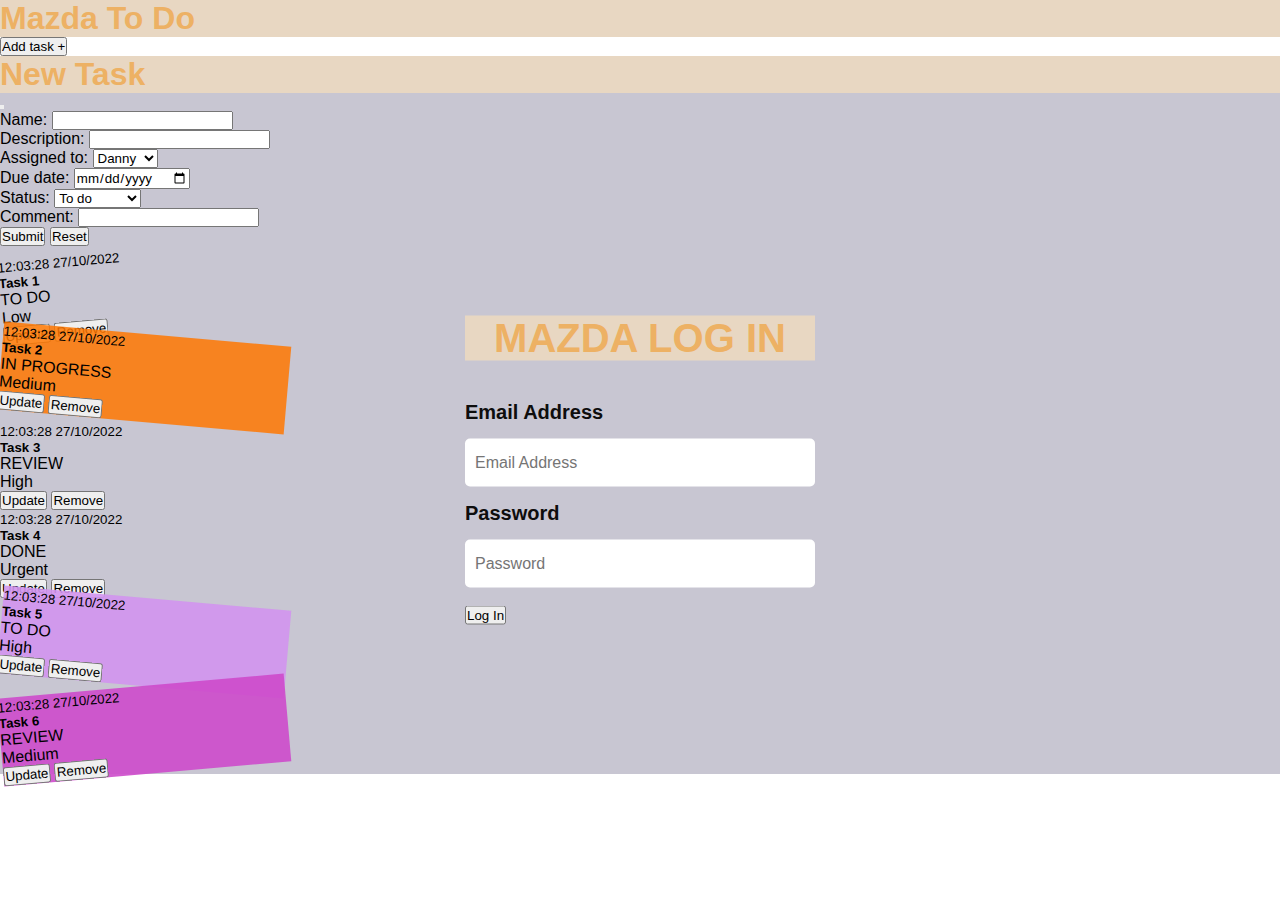
==== index.html @ c4d3fc0d "Added Login Page" ====
<!DOCTYPE html>
<html lang="en">

<head>
  <meta charset="UTF-8">
  <meta http-equiv="X-UA-Compatible" content="IE=edge">
  <meta name="viewport" content="width=device-width, initial-scale=1.0">
  <title>Mazda To Do</title>
  <link rel="stylesheet" href="index.css">
  <link rel="preconnect" href="https://fonts.googleapis.com">
  <link rel="preconnect" href="https://fonts.gstatic.com" crossorigin>
  <link href="https://fonts.googleapis.com/css2?family=Work+Sans:wght@400;500;800&display=swap" rel="stylesheet">
  <link href="https://cdn.jsdelivr.net/npm/bootstrap@5.2.2/dist/css/bootstrap.min.css" rel="stylesheet"
    integrity="sha384-Zenh87qX5JnK2Jl0vWa8Ck2rdkQ2Bzep5IDxbcnCeuOxjzrPF/et3URy9Bv1WTRi" crossorigin="anonymous">
</head>
<body >
  <!-- Login page -->
  <div class="login-form">
    <h1>Mazda Log In</h1>
    <form action="#" method="post">
      <p>Email Address</p>
      <input type="text" name="User" placeholder="Email Address">
      <p>Password</p>
      <input type="password" name="password" placeholder="Password">
      <br/><br/>
      <button type="submit">Log In</button>
    </form>
  </div>
<!-- Container for page contents -->
    <div class="container shadow pb-3">
      <!-- Header for Web App -->
      <div class="d-flex aligns-items-center justify-content-center">
         <h1 class="text-center mt-4 mb-4 rounded shadow w-50 p-3">Mazda To Do</h1>
      </div>
  <!-- Button trigger modal -->
      <div class="d-flex aligns-items-center justify-content-center">
        <button type="button" class="fs-3 btn mb-4 w-25 btn-primary shadow " data-bs-toggle="modal" data-bs-target="#exampleModal">
         Add task +
        </button>
      </div>
       <!-- Modal -->
       <div class="modal fade " id="exampleModal" tabindex="-1" aria-labelledby="exampleModalLabel" aria-hidden="true">
        <div class="modal-dialog">
            <div class="modal-content " style="background-color: hsl(250, 12%, 80%);">
                <div class="modal-header">
                    <h1 class=" modal-title fs-5 text-primary bg-transparent fw-bold" id="exampleModalLabel" >New Task</h1>
                    <button type="button" class="btn-close" data-bs-dismiss="modal" aria-label="Close"></button>
                </div>
                <form action="">
                <div class="modal-body m-3">
                    <div class="mb-3">
                        <label for="taskName"> Name:</label>
                        <input class="form-control" type="text" id="taskName" required="required">
                    </div>
                    <div class="mb-3">
                        <label for="taskDes"> Description:</label>
                        <input class="form-control" type="textarea" id="taskDes" required="required">
                    </div>
                    <div class="mb-3 row">
                        <label class="col " for="assignTo">Assigned to:</label>
                        <select class="form-control col me-3" id="assignTo" required="required">
                            <option>Danny</option>
                            <option>Zubera</option>
                            <option>Yi</option>
                            <option>Others</option>
                        </select>
                    </div>
                    <div class="mb-3 row">
                        <label class="col" for="dueDate"> Due date:</label>
                        <input class="form-control col me-3" type="date" id="dueDate" required="required">
                    </div>
  
                    <div class="mb-3 row">
                        <label class="col" for="taskSt">Status:</label>
                        <select class="form-control col me-3" id="taskSt" required="required">
                            <option>To do</option>
                            <option>In process</option>
                            <option>Review</option>
                            <option>Completed</option>
                        </select>
                    </div>
                    <div>
                        <label for="comment"> Comment:</label>
                        <input class="form-control" type="textarea" id="comment">
                    </div>
                </div>
                <div class="modal-footer justify-content-center">
                    <button type="submit" class="btn btn-success">Submit</button>
                    <button type="reset" class="btn btn-warning">Reset</button>
              </div>
            </form>
            </div>
        </div>
       </div>
       <!-- Task box -->
      <div class="d-flex aligns-items-center justify-content-center ">  
        <!-- Task list group -->
          <div class="list-group w-50 task rounded shadow d-flex aligns-items-center justify-content-center">
            <!-- Task list item for 1st row-->
            <div class="list-group-item grid task">
              <div class="row"> 
                <!-- Task 1 -->
                <div class="col">
                  <div class="card mb-3 bg-warning m-2 task-box p-1 rounded shadow box-1 text-light rotated-left" style="max-width: 18rem;">
                    <div class="card-header bg-transparent border-light"><small class="fst-italic" >12:03:28 27/10/2022</small></div>
                    <div class="card-body text-light">
                      <h5>Task 1</h5>
                      <div class="spinner-border text-light" role="status"> </div>
                          <span >TO DO</span>
                          <div class="spinner-grow text-light" role="status">  </div>
                              <span>Low</span>
                    </div>
                    <div class="card-footer bg-transparent border-light">              
                        <button type="submit" class="btn btn-success shadow">Update</button>
                        <button type="submit" class="btn btn-danger shadow">Remove</button>
                    </div>
                  </div>
                </div>
                <!-- Task 2 -->
                <div class="col">
                  <div class="card mb-3 m-2 task-box rounded shadow box-2 text-light rotated-right" style="max-width: 18rem;">
                    <div class="card-header bg-transparent border-light"><small class="fst-italic" >12:03:28 27/10/2022</small></div>
                    <div class="card-body text-light">
                      <h5>Task 2</h5>
                      <div class="spinner-border text-info" role="status"> </div>
                      <span >IN PROGRESS</span><br>
                      <div class="spinner-grow text-info" role="status">  </div>
                          <span>Medium</span>
                    </div>
                    <div class="card-footer bg-transparent border-light">
                        <button type="submit" class="btn btn-success shadow">Update</button>
                        <button type="submit" class="btn btn-danger shadow">Remove</button>
                    </div>
                  </div>
                </div>
              </div>
            </div>
            <!-- Task list item for 2nd row-->
            <div class="list-group-item task">
              <div class="row">
                 <!-- Task 3 -->
                <div class="col">
                  <div class="card mb-3 m-2 bg-success m-2 task-box p-2 rounded shadow box-3 text-light" style="max-width: 18rem;">
                    <div class="card-header bg-transparent border-light"><small class="fst-italic" >12:03:28 27/10/2022</small></div>
                    <div class="card-body text-light">
                      <h5>Task 3</h5>
                      <div class="spinner-border text-warning" role="status"> </div>
                      <span >REVIEW</span>
                      <div class="spinner-grow text-warning" role="status">  </div>
                          <span>High</span>
                    </div>
                    <div class="card-footer bg-transparent border-light">              
                        <button type="submit" class="btn btn-success shadow">Update</button>
                        <button type="submit" class="btn btn-danger shadow">Remove</button>
                    </div>
                  </div>
                </div>
                 <!-- Task 4 -->
                <div class="col">
                  <div class="card mb-3 bg-info m-2 task-box p-2 rounded shadow box-4 text-light" style="max-width: 18rem;">
                    <div class="card-header bg-transparent border-light"><small class="fst-italic" >12:03:28 27/10/2022</small></div>
                    <div class="card-body text-light">
                      <h5>Task 4</h5>
                      <div class="spinner-border text-success" role="status"> </div>
                    <span >DONE</span>
                    <div class="spinner-grow text-danger" role="status">  </div>
                        <span>Urgent</span>
                    </div>
                    <div class="card-footer bg-transparent border-light">
                        <button type="submit" class="btn btn-success shadow">Update</button>
                        <button type="submit" class="btn btn-danger shadow">Remove</button>
                    </div>
                  </div>
                </div>
              </div>
            </div>
            <!-- Task list item for 3rd row-->
            <div class="list-group-item task">
              <div class="row">
                 <!-- Task 5 -->
                <div class="col">
                  <div class="card mb-3 m-2 task-box p-1 rounded shadow box-5 text-light rotated-right" style="max-width: 18rem;">
                    <div class="card-header bg-transparent border-light"><small class="fst-italic" >12:03:28 27/10/2022</small></div>
                    <div class="card-body text-light">
                      <h5>Task 5</h5>
                      <div class="spinner-border text-light" role="status"> </div>
                    <span >TO DO</span>
                    <div class="spinner-grow text-warning" role="status">  </div>
                        <span>High</span>
                    </div>
                    <div class="card-footer bg-transparent border-light">              
                        <button type="submit" class="btn btn-success shadow">Update</button>
                        <button type="submit" class="btn btn-danger shadow">Remove</button>
                    </div>
                  </div>
                </div>
                 <!-- Task 6 -->
                <div class="col">
                  <div class="card mb-3 m-2 task-box  rounded shadow box-6 text-light rotated-left" style="max-width: 18rem;">
                    <div class="card-header bg-transparent border-light"><small class="fst-italic" >12:03:28 27/10/2022</small></div>
                    <div class="card-body text-light">
                      <h5>Task 6</h5>
                      <div class="spinner-border text-warning" role="status"> </div>
                    <span >REVIEW</span>
                    <div class="spinner-grow text-info" role="status">  </div>
                        <span>Medium</span>
                    </div>
                    <div class="card-footer bg-transparent border-light">
                        <button type="submit" class="btn btn-success shadow">Update</button>
                        <button type="submit" class="btn btn-danger shadow">Remove</button>
                    </div>
                  </div>
                </div>
              </div>
            </div>
          </div>  
        </div>

<script src="https://cdn.jsdelivr.net/npm/bootstrap@5.2.2/dist/js/bootstrap.bundle.min.js" integrity="sha384-OERcA2EqjJCMA+/3y+gxIOqMEjwtxJY7qPCqsdltbNJuaOe923+mo//f6V8Qbsw3" crossorigin="anonymous"></script>
</body>
</html>
---- index.css ----
* {
    margin: 0;
    padding: 0;
    box-sizing: border-box;
}

body{
    font-family: 'Work Sans', sans-serif!important;
}
/* Login Page style */
* {
    padding:0;
    margin:0;
    font-family: sans-serif;
    }
    
    body {
        background: url('https://wallpaper.dog/large/20487259.jpg') no-repeat;
        background-size: cover;
    }
    
    .login-form {
        width: 350px;
        top: 50%;
        left: 50%;
        transform: translate(-50%, -50%);
        position: absolute;
        color: rgb(14, 13, 13);
    }
    
    .login-form h1 {
        font-size: 40px;
        text-align: center;
        text-transform: uppercase;
        margin: 40px 0;
    }
    
    .login-form p {
        font-size: 20px;
        margin: 15px 0;
        font-weight: bold;
    }
    
    .login-form input {
        font-size: 16px;
        width: 100%;
        padding: 15px 10px;
        border: 0;
        outline: none;
        border-radius: 5px;
    }
    
/* Heading style */
h1{
    background-color: rgb(232, 215, 194);
    color: rgb(237, 177, 100);
}

/* Task box style */
.task{
    background-color: hsl(250, 12%, 80%)!important;
}
.box-2{
    background-color: rgba(255, 119, 0, 0.846)!important;
}
.box-5{
    background-color: rgba(210, 147, 238, 0.9)!important;
}
.box-6{
    background-color: rgba(205, 74, 203, 0.9)!important;
}
.rotated-left {
    transform: rotate(-5deg); 
  }
.rotated-right {
    transform: rotate(5deg); 
  }
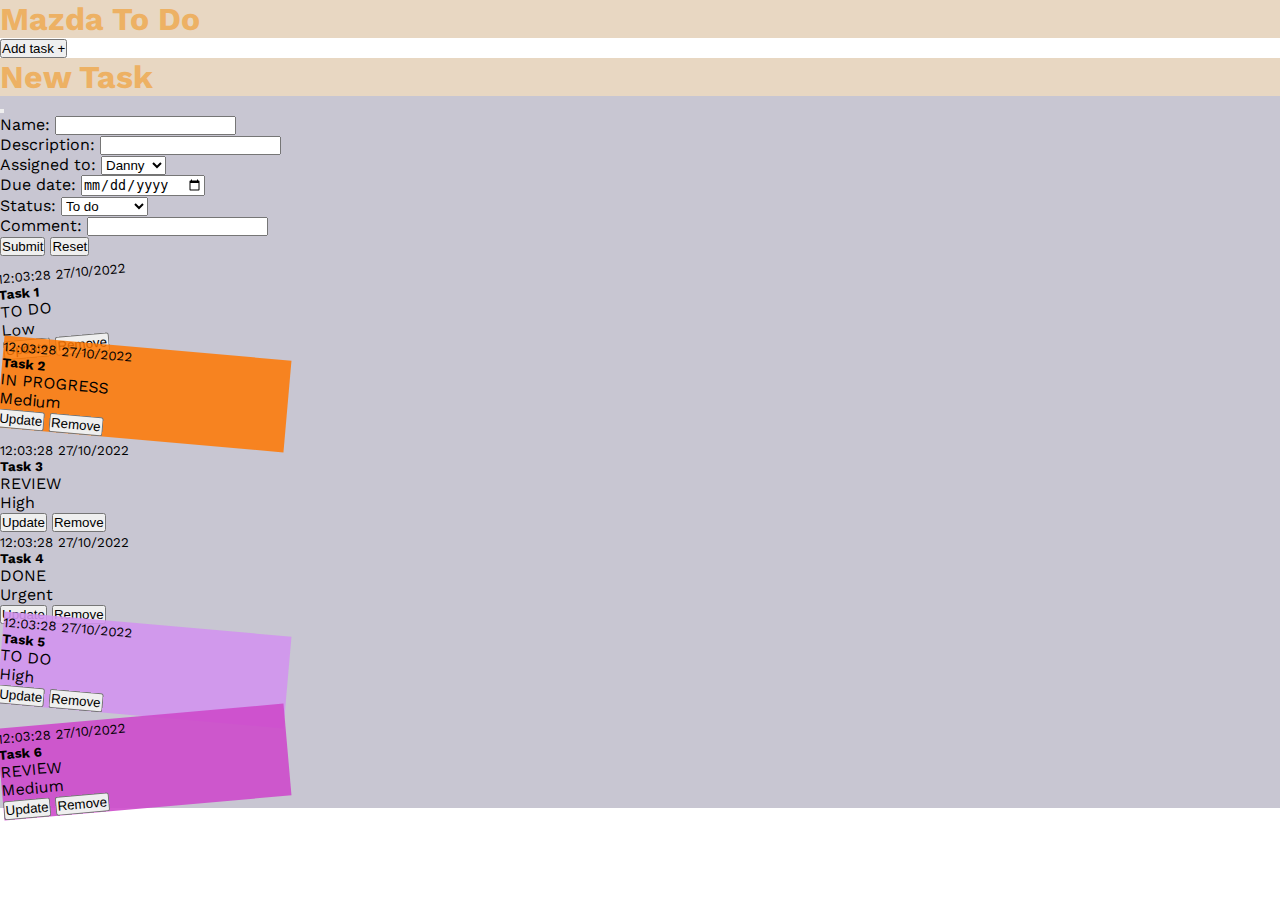
==== commit 9f8af09b: "task form validation" ====
--- a/index.html
+++ b/index.html
@@ -13,209 +13,229 @@
   <link href="https://cdn.jsdelivr.net/npm/bootstrap@5.2.2/dist/css/bootstrap.min.css" rel="stylesheet"
     integrity="sha384-Zenh87qX5JnK2Jl0vWa8Ck2rdkQ2Bzep5IDxbcnCeuOxjzrPF/et3URy9Bv1WTRi" crossorigin="anonymous">
 </head>
-<body >
-  <!-- Login page -->
-  <div class="login-form">
-    <h1>Mazda Log In</h1>
-    <form action="#" method="post">
-      <p>Email Address</p>
-      <input type="text" name="User" placeholder="Email Address">
-      <p>Password</p>
-      <input type="password" name="password" placeholder="Password">
-      <br/><br/>
-      <button type="submit">Log In</button>
-    </form>
-  </div>
-<!-- Container for page contents -->
-    <div class="container shadow pb-3">
-      <!-- Header for Web App -->
-      <div class="d-flex aligns-items-center justify-content-center">
-         <h1 class="text-center mt-4 mb-4 rounded shadow w-50 p-3">Mazda To Do</h1>
+
+<body>
+
+  <!-- Container for page contents -->
+  <div class="container shadow rounded mt-3 pb-3">
+    <!-- Header for Web App -->
+    <div class="d-flex aligns-items-center justify-content-center">
+      <h1 class="text-center mt-4 mb-4 rounded shadow w-50 p-3">Mazda To Do</h1>
+    </div>
+    <!-- Button trigger modal -->
+    <div class="d-flex aligns-items-center justify-content-center">
+      <button type="button" class="fs-3 btn mb-4 w-25 btn-primary shadow " data-bs-toggle="modal"
+        data-bs-target="#exampleModal">
+        Add task +
+      </button>
+    </div>
+    <!-- Modal -->
+    <div class="modal fade " id="exampleModal" tabindex="-1" aria-labelledby="exampleModalLabel" aria-hidden="true">
+      <div class="modal-dialog">
+        <div class="modal-content " style="background-color: hsl(250, 12%, 80%);">
+          <div class="modal-header">
+            <h1 class=" modal-title fs-5 text-primary bg-transparent fw-bold" id="exampleModalLabel">New Task</h1>
+            <button type="button" class="btn-close" data-bs-dismiss="modal" aria-label="Close"></button>
+          </div>
+          <form action="">
+            <div class="modal-body m-3">
+              <div class="mb-3">
+                <label for="taskName"> Name:</label>
+                <input class="form-control" type="text" id="taskName" required="required">
+                <!-- add name error info  yi 11.23-->
+                <span role="alert" class="nameError" id="nameError" aria-hidden='true'>
+                  Please enter Task Name, more than 8 chars
+                </span>
+              </div>
+              <div class="mb-3">
+                <label for="taskDes"> Description:</label>
+                <input class="form-control" type="textarea" id="taskDes" required="required">
+                <!-- description error info  yi 11.23 -->
+                <span role="alert" class="nameError" id="nameError1" aria-hidden='true'>
+                  Please enter Task Info. More than 15 chars.
+                </span>
+              </div>
+              <div class="mb-3 row">
+                <label class="col " for="assignTo">Assigned to:</label>
+                <select class="form-control col me-3" id="assignTo" required="required">
+                  <option>Danny</option>
+                  <option>Zubera</option>
+                  <option>Yi</option>
+                  <option>Others</option>
+                </select>
+              </div>
+              <div class="mb-3 row">
+                <label class="col" for="dueDate"> Due date:</label>
+                <input class="form-control col me-3" type="date" id="dueDate" required="required">
+                <!-- due date error  yi 11.23 -->
+                <span role="alert" class="nameError" id="nameError2" aria-hidden='true'>
+                  Please enter a date. Must after today.
+                </span>
+              </div>
+
+              <div class="mb-3 row">
+                <label class="col" for="taskSt">Status:</label>
+                <select class="form-control col me-3" id="taskSt" required="required">
+                  <option>To do</option>
+                  <option>In process</option>
+                  <option>Review</option>
+                  <option>Completed</option>
+                </select>
+              </div>
+              <div>
+                <label for="comment"> Comment:</label>
+                <input class="form-control" type="textarea" id="comment">
+              </div>
+            </div>
+            <div class="modal-footer justify-content-center">
+              <!-- yi add id for submit button 11.23 -->
+              <button type="submit" id="submitBut" class="btn btn-success">Submit</button>
+              <button type="reset" class="btn btn-warning">Reset</button>
+            </div>
+          </form>
+        </div>
       </div>
-  <!-- Button trigger modal -->
-      <div class="d-flex aligns-items-center justify-content-center">
-        <button type="button" class="fs-3 btn mb-4 w-25 btn-primary shadow " data-bs-toggle="modal" data-bs-target="#exampleModal">
-         Add task +
-        </button>
+    </div>
+    <!-- Task box -->
+    <div class="d-flex aligns-items-center justify-content-center ">
+      <!-- Task list group -->
+      <div class="list-group w-50 task rounded shadow d-flex aligns-items-center justify-content-center">
+        <!-- Task list item for 1st row-->
+        <div class="list-group-item grid task">
+          <div class="row">
+            <!-- Task 1 -->
+            <div class="col">
+              <div class="card mb-3 bg-warning m-2 task-box p-1 rounded shadow box-1 text-light rotated-left"
+                style="max-width: 18rem;">
+                <div class="card-header bg-transparent border-light"><small class="fst-italic">12:03:28
+                    27/10/2022</small></div>
+                <div class="card-body text-light">
+                  <h5>Task 1</h5>
+                  <div class="spinner-border text-light" role="status"> </div>
+                  <span>TO DO</span>
+                  <div class="spinner-grow text-light" role="status"> </div>
+                  <span>Low</span>
+                </div>
+                <div class="card-footer bg-transparent border-light">
+                  <button type="submit" class="btn btn-success shadow">Update</button>
+                  <button type="submit" class="btn btn-danger shadow">Remove</button>
+                </div>
+              </div>
+            </div>
+            <!-- Task 2 -->
+            <div class="col">
+              <div class="card mb-3 m-2 task-box rounded shadow box-2 text-light rotated-right"
+                style="max-width: 18rem;">
+                <div class="card-header bg-transparent border-light"><small class="fst-italic">12:03:28
+                    27/10/2022</small></div>
+                <div class="card-body text-light">
+                  <h5>Task 2</h5>
+                  <div class="spinner-border text-info" role="status"> </div>
+                  <span>IN PROGRESS</span><br>
+                  <div class="spinner-grow text-info" role="status"> </div>
+                  <span>Medium</span>
+                </div>
+                <div class="card-footer bg-transparent border-light">
+                  <button type="submit" class="btn btn-success shadow">Update</button>
+                  <button type="submit" class="btn btn-danger shadow">Remove</button>
+                </div>
+              </div>
+            </div>
+          </div>
+        </div>
+        <!-- Task list item for 2nd row-->
+        <div class="list-group-item task">
+          <div class="row">
+            <!-- Task 3 -->
+            <div class="col">
+              <div class="card mb-3 m-2 bg-success m-2 task-box p-2 rounded shadow box-3 text-light"
+                style="max-width: 18rem;">
+                <div class="card-header bg-transparent border-light"><small class="fst-italic">12:03:28
+                    27/10/2022</small></div>
+                <div class="card-body text-light">
+                  <h5>Task 3</h5>
+                  <div class="spinner-border text-warning" role="status"> </div>
+                  <span>REVIEW</span>
+                  <div class="spinner-grow text-warning" role="status"> </div>
+                  <span>High</span>
+                </div>
+                <div class="card-footer bg-transparent border-light">
+                  <button type="submit" class="btn btn-success shadow">Update</button>
+                  <button type="submit" class="btn btn-danger shadow">Remove</button>
+                </div>
+              </div>
+            </div>
+            <!-- Task 4 -->
+            <div class="col">
+              <div class="card mb-3 bg-info m-2 task-box p-2 rounded shadow box-4 text-light" style="max-width: 18rem;">
+                <div class="card-header bg-transparent border-light"><small class="fst-italic">12:03:28
+                    27/10/2022</small></div>
+                <div class="card-body text-light">
+                  <h5>Task 4</h5>
+                  <div class="spinner-border text-success" role="status"> </div>
+                  <span>DONE</span>
+                  <div class="spinner-grow text-danger" role="status"> </div>
+                  <span>Urgent</span>
+                </div>
+                <div class="card-footer bg-transparent border-light">
+                  <button type="submit" class="btn btn-success shadow">Update</button>
+                  <button type="submit" class="btn btn-danger shadow">Remove</button>
+                </div>
+              </div>
+            </div>
+          </div>
+        </div>
+        <!-- Task list item for 3rd row-->
+        <div class="list-group-item task">
+          <div class="row">
+            <!-- Task 5 -->
+            <div class="col">
+              <div class="card mb-3 m-2 task-box p-1 rounded shadow box-5 text-light rotated-right"
+                style="max-width: 18rem;">
+                <div class="card-header bg-transparent border-light"><small class="fst-italic">12:03:28
+                    27/10/2022</small></div>
+                <div class="card-body text-light">
+                  <h5>Task 5</h5>
+                  <div class="spinner-border text-light" role="status"> </div>
+                  <span>TO DO</span>
+                  <div class="spinner-grow text-warning" role="status"> </div>
+                  <span>High</span>
+                </div>
+                <div class="card-footer bg-transparent border-light">
+                  <button type="submit" class="btn btn-success shadow">Update</button>
+                  <button type="submit" class="btn btn-danger shadow">Remove</button>
+                </div>
+              </div>
+            </div>
+            <!-- Task 6 -->
+            <div class="col">
+              <div class="card mb-3 m-2 task-box  rounded shadow box-6 text-light rotated-left"
+                style="max-width: 18rem;">
+                <div class="card-header bg-transparent border-light"><small class="fst-italic">12:03:28
+                    27/10/2022</small></div>
+                <div class="card-body text-light">
+                  <h5>Task 6</h5>
+                  <div class="spinner-border text-warning" role="status"> </div>
+                  <span>REVIEW</span>
+                  <div class="spinner-grow text-info" role="status"> </div>
+                  <span>Medium</span>
+                </div>
+                <div class="card-footer bg-transparent border-light">
+                  <button type="submit" class="btn btn-success shadow">Update</button>
+                  <button type="submit" class="btn btn-danger shadow">Remove</button>
+                </div>
+              </div>
+            </div>
+          </div>
+        </div>
       </div>
-       <!-- Modal -->
-       <div class="modal fade " id="exampleModal" tabindex="-1" aria-labelledby="exampleModalLabel" aria-hidden="true">
-        <div class="modal-dialog">
-            <div class="modal-content " style="background-color: hsl(250, 12%, 80%);">
-                <div class="modal-header">
-                    <h1 class=" modal-title fs-5 text-primary bg-transparent fw-bold" id="exampleModalLabel" >New Task</h1>
-                    <button type="button" class="btn-close" data-bs-dismiss="modal" aria-label="Close"></button>
-                </div>
-                <form action="">
-                <div class="modal-body m-3">
-                    <div class="mb-3">
-                        <label for="taskName"> Name:</label>
-                        <input class="form-control" type="text" id="taskName" required="required">
-                    </div>
-                    <div class="mb-3">
-                        <label for="taskDes"> Description:</label>
-                        <input class="form-control" type="textarea" id="taskDes" required="required">
-                    </div>
-                    <div class="mb-3 row">
-                        <label class="col " for="assignTo">Assigned to:</label>
-                        <select class="form-control col me-3" id="assignTo" required="required">
-                            <option>Danny</option>
-                            <option>Zubera</option>
-                            <option>Yi</option>
-                            <option>Others</option>
-                        </select>
-                    </div>
-                    <div class="mb-3 row">
-                        <label class="col" for="dueDate"> Due date:</label>
-                        <input class="form-control col me-3" type="date" id="dueDate" required="required">
-                    </div>
-  
-                    <div class="mb-3 row">
-                        <label class="col" for="taskSt">Status:</label>
-                        <select class="form-control col me-3" id="taskSt" required="required">
-                            <option>To do</option>
-                            <option>In process</option>
-                            <option>Review</option>
-                            <option>Completed</option>
-                        </select>
-                    </div>
-                    <div>
-                        <label for="comment"> Comment:</label>
-                        <input class="form-control" type="textarea" id="comment">
-                    </div>
-                </div>
-                <div class="modal-footer justify-content-center">
-                    <button type="submit" class="btn btn-success">Submit</button>
-                    <button type="reset" class="btn btn-warning">Reset</button>
-              </div>
-            </form>
-            </div>
-        </div>
-       </div>
-       <!-- Task box -->
-      <div class="d-flex aligns-items-center justify-content-center ">  
-        <!-- Task list group -->
-          <div class="list-group w-50 task rounded shadow d-flex aligns-items-center justify-content-center">
-            <!-- Task list item for 1st row-->
-            <div class="list-group-item grid task">
-              <div class="row"> 
-                <!-- Task 1 -->
-                <div class="col">
-                  <div class="card mb-3 bg-warning m-2 task-box p-1 rounded shadow box-1 text-light rotated-left" style="max-width: 18rem;">
-                    <div class="card-header bg-transparent border-light"><small class="fst-italic" >12:03:28 27/10/2022</small></div>
-                    <div class="card-body text-light">
-                      <h5>Task 1</h5>
-                      <div class="spinner-border text-light" role="status"> </div>
-                          <span >TO DO</span>
-                          <div class="spinner-grow text-light" role="status">  </div>
-                              <span>Low</span>
-                    </div>
-                    <div class="card-footer bg-transparent border-light">              
-                        <button type="submit" class="btn btn-success shadow">Update</button>
-                        <button type="submit" class="btn btn-danger shadow">Remove</button>
-                    </div>
-                  </div>
-                </div>
-                <!-- Task 2 -->
-                <div class="col">
-                  <div class="card mb-3 m-2 task-box rounded shadow box-2 text-light rotated-right" style="max-width: 18rem;">
-                    <div class="card-header bg-transparent border-light"><small class="fst-italic" >12:03:28 27/10/2022</small></div>
-                    <div class="card-body text-light">
-                      <h5>Task 2</h5>
-                      <div class="spinner-border text-info" role="status"> </div>
-                      <span >IN PROGRESS</span><br>
-                      <div class="spinner-grow text-info" role="status">  </div>
-                          <span>Medium</span>
-                    </div>
-                    <div class="card-footer bg-transparent border-light">
-                        <button type="submit" class="btn btn-success shadow">Update</button>
-                        <button type="submit" class="btn btn-danger shadow">Remove</button>
-                    </div>
-                  </div>
-                </div>
-              </div>
-            </div>
-            <!-- Task list item for 2nd row-->
-            <div class="list-group-item task">
-              <div class="row">
-                 <!-- Task 3 -->
-                <div class="col">
-                  <div class="card mb-3 m-2 bg-success m-2 task-box p-2 rounded shadow box-3 text-light" style="max-width: 18rem;">
-                    <div class="card-header bg-transparent border-light"><small class="fst-italic" >12:03:28 27/10/2022</small></div>
-                    <div class="card-body text-light">
-                      <h5>Task 3</h5>
-                      <div class="spinner-border text-warning" role="status"> </div>
-                      <span >REVIEW</span>
-                      <div class="spinner-grow text-warning" role="status">  </div>
-                          <span>High</span>
-                    </div>
-                    <div class="card-footer bg-transparent border-light">              
-                        <button type="submit" class="btn btn-success shadow">Update</button>
-                        <button type="submit" class="btn btn-danger shadow">Remove</button>
-                    </div>
-                  </div>
-                </div>
-                 <!-- Task 4 -->
-                <div class="col">
-                  <div class="card mb-3 bg-info m-2 task-box p-2 rounded shadow box-4 text-light" style="max-width: 18rem;">
-                    <div class="card-header bg-transparent border-light"><small class="fst-italic" >12:03:28 27/10/2022</small></div>
-                    <div class="card-body text-light">
-                      <h5>Task 4</h5>
-                      <div class="spinner-border text-success" role="status"> </div>
-                    <span >DONE</span>
-                    <div class="spinner-grow text-danger" role="status">  </div>
-                        <span>Urgent</span>
-                    </div>
-                    <div class="card-footer bg-transparent border-light">
-                        <button type="submit" class="btn btn-success shadow">Update</button>
-                        <button type="submit" class="btn btn-danger shadow">Remove</button>
-                    </div>
-                  </div>
-                </div>
-              </div>
-            </div>
-            <!-- Task list item for 3rd row-->
-            <div class="list-group-item task">
-              <div class="row">
-                 <!-- Task 5 -->
-                <div class="col">
-                  <div class="card mb-3 m-2 task-box p-1 rounded shadow box-5 text-light rotated-right" style="max-width: 18rem;">
-                    <div class="card-header bg-transparent border-light"><small class="fst-italic" >12:03:28 27/10/2022</small></div>
-                    <div class="card-body text-light">
-                      <h5>Task 5</h5>
-                      <div class="spinner-border text-light" role="status"> </div>
-                    <span >TO DO</span>
-                    <div class="spinner-grow text-warning" role="status">  </div>
-                        <span>High</span>
-                    </div>
-                    <div class="card-footer bg-transparent border-light">              
-                        <button type="submit" class="btn btn-success shadow">Update</button>
-                        <button type="submit" class="btn btn-danger shadow">Remove</button>
-                    </div>
-                  </div>
-                </div>
-                 <!-- Task 6 -->
-                <div class="col">
-                  <div class="card mb-3 m-2 task-box  rounded shadow box-6 text-light rotated-left" style="max-width: 18rem;">
-                    <div class="card-header bg-transparent border-light"><small class="fst-italic" >12:03:28 27/10/2022</small></div>
-                    <div class="card-body text-light">
-                      <h5>Task 6</h5>
-                      <div class="spinner-border text-warning" role="status"> </div>
-                    <span >REVIEW</span>
-                    <div class="spinner-grow text-info" role="status">  </div>
-                        <span>Medium</span>
-                    </div>
-                    <div class="card-footer bg-transparent border-light">
-                        <button type="submit" class="btn btn-success shadow">Update</button>
-                        <button type="submit" class="btn btn-danger shadow">Remove</button>
-                    </div>
-                  </div>
-                </div>
-              </div>
-            </div>
-          </div>  
-        </div>
-
-<script src="https://cdn.jsdelivr.net/npm/bootstrap@5.2.2/dist/js/bootstrap.bundle.min.js" integrity="sha384-OERcA2EqjJCMA+/3y+gxIOqMEjwtxJY7qPCqsdltbNJuaOe923+mo//f6V8Qbsw3" crossorigin="anonymous"></script>
+    </div>
+
+    <script src="https://cdn.jsdelivr.net/npm/bootstrap@5.2.2/dist/js/bootstrap.bundle.min.js"
+      integrity="sha384-OERcA2EqjJCMA+/3y+gxIOqMEjwtxJY7qPCqsdltbNJuaOe923+mo//f6V8Qbsw3"
+      crossorigin="anonymous"></script>
+
+    <script src="./script.js"></script>
 </body>
-</html>
+
+</html>--- a/index.css
+++ b/index.css
@@ -4,74 +4,97 @@
     box-sizing: border-box;
 }
 
-body{
-    font-family: 'Work Sans', sans-serif!important;
+body {
+    font-family: 'Work Sans', sans-serif !important;
+    background: url('https://wallpaper.dog/large/20487259.jpg') no-repeat;
+    background-size: cover;
 }
-/* Login Page style */
-* {
-    padding:0;
-    margin:0;
-    font-family: sans-serif;
-    }
-    
-    body {
-        background: url('https://wallpaper.dog/large/20487259.jpg') no-repeat;
-        background-size: cover;
-    }
-    
-    .login-form {
-        width: 350px;
-        top: 50%;
-        left: 50%;
-        transform: translate(-50%, -50%);
-        position: absolute;
-        color: rgb(14, 13, 13);
-    }
-    
-    .login-form h1 {
-        font-size: 40px;
-        text-align: center;
-        text-transform: uppercase;
-        margin: 40px 0;
-    }
-    
-    .login-form p {
-        font-size: 20px;
-        margin: 15px 0;
-        font-weight: bold;
-    }
-    
-    .login-form input {
-        font-size: 16px;
-        width: 100%;
-        padding: 15px 10px;
-        border: 0;
-        outline: none;
-        border-radius: 5px;
-    }
-    
+
+/* Login Page */
+.login-form {
+    width: 350px;
+    top: 50%;
+    left: 50%;
+    transform: translate(-50%, -50%);
+    position: absolute;
+    color: black;
+}
+
+.login-form h1 {
+    font-size: 40px;
+    text-align: center;
+    text-transform: uppercase;
+    margin: 40px 0;
+    font-weight: bold;
+}
+
+.login-form p {
+    font-size: 25px;
+    margin: 15px 0;
+    font-weight: bold;
+}
+
+.login-form input {
+    font-size: 16px;
+    width: 100%;
+    padding: 15px 10px;
+    border: 0;
+    outline: none;
+    border-radius: 5px;
+}
+
+.login-form button {
+    font-size: 25px;
+    font-weight: bold;
+    margin: 20px, 0;
+    padding: 10px 15px;
+    width: 50%;
+    border-radius: 5px;
+}
+
 /* Heading style */
-h1{
+h1 {
     background-color: rgb(232, 215, 194);
     color: rgb(237, 177, 100);
 }
 
 /* Task box style */
-.task{
-    background-color: hsl(250, 12%, 80%)!important;
+.task {
+    background-color: hsl(250, 12%, 80%) !important;
 }
-.box-2{
-    background-color: rgba(255, 119, 0, 0.846)!important;
+
+.box-2 {
+    background-color: rgba(255, 119, 0, 0.846) !important;
 }
-.box-5{
-    background-color: rgba(210, 147, 238, 0.9)!important;
+
+.box-5 {
+    background-color: rgba(210, 147, 238, 0.9) !important;
 }
-.box-6{
-    background-color: rgba(205, 74, 203, 0.9)!important;
+
+.box-6 {
+    background-color: rgba(205, 74, 203, 0.9) !important;
 }
+
 .rotated-left {
-    transform: rotate(-5deg); 
-  }
+    transform: rotate(-5deg);
+}
+
 .rotated-right {
-    transform: rotate(5deg); 
-  }
+    transform: rotate(5deg);
+}
+
+/* yi add 2022.11.23 */
+.nameError {
+    display: none;
+    font-size: 0.8em;
+}
+
+.visible {
+    display: block;
+}
+
+input.invalid {
+    border-color: red;
+}
+
+/* yi add */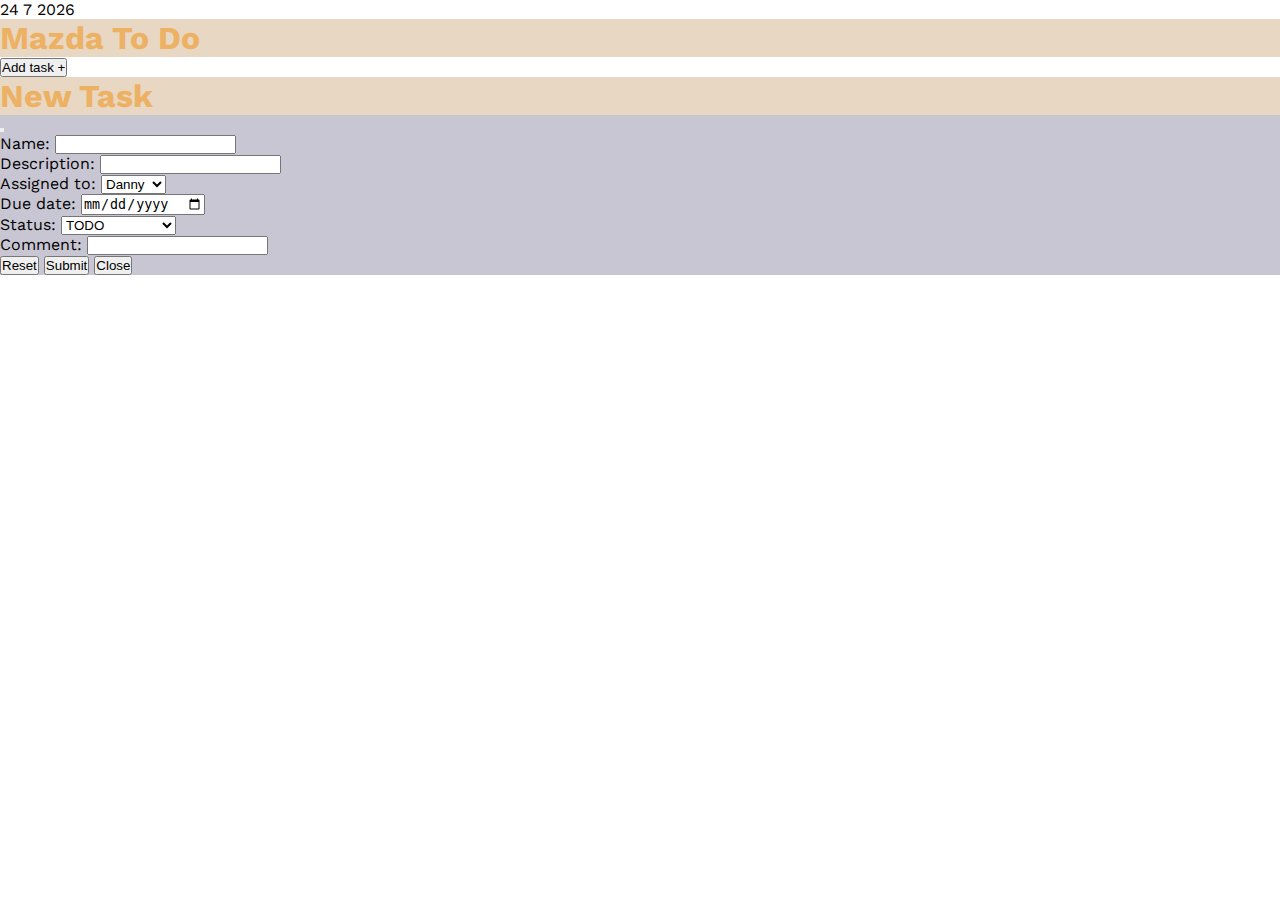
==== commit 05c9f99c: "Task7 add and display task finish" ====
--- a/index.html
+++ b/index.html
@@ -15,10 +15,14 @@
 </head>
 
 <body>
-
   <!-- Container for page contents -->
   <div class="container shadow rounded mt-3 pb-3">
     <!-- Header for Web App -->
+    <div class="d-flex aligns-items-center justify-content-center">
+      <span class="h2 d-inline-block h-10 w-10 bg-danger text-white" id="dayBox"></span>
+      <span class="h2 d-inline-block h-10 w-10 bg-danger text-white mx-1" id="monthBox"></span>
+      <span class="h2 d-inline-block h-10 w-10 bg-danger text-white" id="yearBox"></span>
+    </div>
     <div class="d-flex aligns-items-center justify-content-center">
       <h1 class="text-center mt-4 mb-4 rounded shadow w-50 p-3">Mazda To Do</h1>
     </div>
@@ -37,7 +41,7 @@
             <h1 class=" modal-title fs-5 text-primary bg-transparent fw-bold" id="exampleModalLabel">New Task</h1>
             <button type="button" class="btn-close" data-bs-dismiss="modal" aria-label="Close"></button>
           </div>
-          <form action="">
+          <form action="" onsubmit="return false" id="myForm">
             <div class="modal-body m-3">
               <div class="mb-3">
                 <label for="taskName"> Name:</label>
@@ -72,14 +76,13 @@
                   Please enter a date. Must after today.
                 </span>
               </div>
-
               <div class="mb-3 row">
                 <label class="col" for="taskSt">Status:</label>
                 <select class="form-control col me-3" id="taskSt" required="required">
-                  <option>To do</option>
-                  <option>In process</option>
-                  <option>Review</option>
-                  <option>Completed</option>
+                  <option>TODO</option>
+                  <option>IN PROGRESS</option>
+                  <option>REVIEW</option>
+                  <option>DONE</option>
                 </select>
               </div>
               <div>
@@ -89,152 +92,32 @@
             </div>
             <div class="modal-footer justify-content-center">
               <!-- yi add id for submit button 11.23 -->
-              <button type="submit" id="submitBut" class="btn btn-success">Submit</button>
               <button type="reset" class="btn btn-warning">Reset</button>
+              <button type="submit" class="btn btn-success" id="submitBut" 
+              data-bs-target="#exampleModal" >Submit</button>
+              <button type="button" class="btn btn-danger" data-bs-dismiss="modal" >Close</button>
             </div>
           </form>
         </div>
       </div>
     </div>
-    <!-- Task box -->
-    <div class="d-flex aligns-items-center justify-content-center ">
-      <!-- Task list group -->
-      <div class="list-group w-50 task rounded shadow d-flex aligns-items-center justify-content-center">
-        <!-- Task list item for 1st row-->
-        <div class="list-group-item grid task">
-          <div class="row">
-            <!-- Task 1 -->
-            <div class="col">
-              <div class="card mb-3 bg-warning m-2 task-box p-1 rounded shadow box-1 text-light rotated-left"
-                style="max-width: 18rem;">
-                <div class="card-header bg-transparent border-light"><small class="fst-italic">12:03:28
-                    27/10/2022</small></div>
-                <div class="card-body text-light">
-                  <h5>Task 1</h5>
-                  <div class="spinner-border text-light" role="status"> </div>
-                  <span>TO DO</span>
-                  <div class="spinner-grow text-light" role="status"> </div>
-                  <span>Low</span>
-                </div>
-                <div class="card-footer bg-transparent border-light">
-                  <button type="submit" class="btn btn-success shadow">Update</button>
-                  <button type="submit" class="btn btn-danger shadow">Remove</button>
-                </div>
+       </div> 
+       <!-- Task box -->
+      <div class="d-flex aligns-items-center justify-content-center ">  
+        <!-- Task list group -->
+          <div class="list-group w-75 task rounded shadow d-flex aligns-items-center justify-content-center">
+            <!-- Task list item for 1st row-->
+            <div class="list-group-item grid task">
+              <div class="row " id="list-items"> 
               </div>
             </div>
-            <!-- Task 2 -->
-            <div class="col">
-              <div class="card mb-3 m-2 task-box rounded shadow box-2 text-light rotated-right"
-                style="max-width: 18rem;">
-                <div class="card-header bg-transparent border-light"><small class="fst-italic">12:03:28
-                    27/10/2022</small></div>
-                <div class="card-body text-light">
-                  <h5>Task 2</h5>
-                  <div class="spinner-border text-info" role="status"> </div>
-                  <span>IN PROGRESS</span><br>
-                  <div class="spinner-grow text-info" role="status"> </div>
-                  <span>Medium</span>
-                </div>
-                <div class="card-footer bg-transparent border-light">
-                  <button type="submit" class="btn btn-success shadow">Update</button>
-                  <button type="submit" class="btn btn-danger shadow">Remove</button>
-                </div>
-              </div>
-            </div>
-          </div>
-        </div>
-        <!-- Task list item for 2nd row-->
-        <div class="list-group-item task">
-          <div class="row">
-            <!-- Task 3 -->
-            <div class="col">
-              <div class="card mb-3 m-2 bg-success m-2 task-box p-2 rounded shadow box-3 text-light"
-                style="max-width: 18rem;">
-                <div class="card-header bg-transparent border-light"><small class="fst-italic">12:03:28
-                    27/10/2022</small></div>
-                <div class="card-body text-light">
-                  <h5>Task 3</h5>
-                  <div class="spinner-border text-warning" role="status"> </div>
-                  <span>REVIEW</span>
-                  <div class="spinner-grow text-warning" role="status"> </div>
-                  <span>High</span>
-                </div>
-                <div class="card-footer bg-transparent border-light">
-                  <button type="submit" class="btn btn-success shadow">Update</button>
-                  <button type="submit" class="btn btn-danger shadow">Remove</button>
-                </div>
-              </div>
-            </div>
-            <!-- Task 4 -->
-            <div class="col">
-              <div class="card mb-3 bg-info m-2 task-box p-2 rounded shadow box-4 text-light" style="max-width: 18rem;">
-                <div class="card-header bg-transparent border-light"><small class="fst-italic">12:03:28
-                    27/10/2022</small></div>
-                <div class="card-body text-light">
-                  <h5>Task 4</h5>
-                  <div class="spinner-border text-success" role="status"> </div>
-                  <span>DONE</span>
-                  <div class="spinner-grow text-danger" role="status"> </div>
-                  <span>Urgent</span>
-                </div>
-                <div class="card-footer bg-transparent border-light">
-                  <button type="submit" class="btn btn-success shadow">Update</button>
-                  <button type="submit" class="btn btn-danger shadow">Remove</button>
-                </div>
-              </div>
-            </div>
-          </div>
-        </div>
-        <!-- Task list item for 3rd row-->
-        <div class="list-group-item task">
-          <div class="row">
-            <!-- Task 5 -->
-            <div class="col">
-              <div class="card mb-3 m-2 task-box p-1 rounded shadow box-5 text-light rotated-right"
-                style="max-width: 18rem;">
-                <div class="card-header bg-transparent border-light"><small class="fst-italic">12:03:28
-                    27/10/2022</small></div>
-                <div class="card-body text-light">
-                  <h5>Task 5</h5>
-                  <div class="spinner-border text-light" role="status"> </div>
-                  <span>TO DO</span>
-                  <div class="spinner-grow text-warning" role="status"> </div>
-                  <span>High</span>
-                </div>
-                <div class="card-footer bg-transparent border-light">
-                  <button type="submit" class="btn btn-success shadow">Update</button>
-                  <button type="submit" class="btn btn-danger shadow">Remove</button>
-                </div>
-              </div>
-            </div>
-            <!-- Task 6 -->
-            <div class="col">
-              <div class="card mb-3 m-2 task-box  rounded shadow box-6 text-light rotated-left"
-                style="max-width: 18rem;">
-                <div class="card-header bg-transparent border-light"><small class="fst-italic">12:03:28
-                    27/10/2022</small></div>
-                <div class="card-body text-light">
-                  <h5>Task 6</h5>
-                  <div class="spinner-border text-warning" role="status"> </div>
-                  <span>REVIEW</span>
-                  <div class="spinner-grow text-info" role="status"> </div>
-                  <span>Medium</span>
-                </div>
-                <div class="card-footer bg-transparent border-light">
-                  <button type="submit" class="btn btn-success shadow">Update</button>
-                  <button type="submit" class="btn btn-danger shadow">Remove</button>
-                </div>
-              </div>
-            </div>
-          </div>
+          </div>  
         </div>
       </div>
     </div>
-
     <script src="https://cdn.jsdelivr.net/npm/bootstrap@5.2.2/dist/js/bootstrap.bundle.min.js"
       integrity="sha384-OERcA2EqjJCMA+/3y+gxIOqMEjwtxJY7qPCqsdltbNJuaOe923+mo//f6V8Qbsw3"
       crossorigin="anonymous"></script>
-
     <script src="./script.js"></script>
 </body>
 
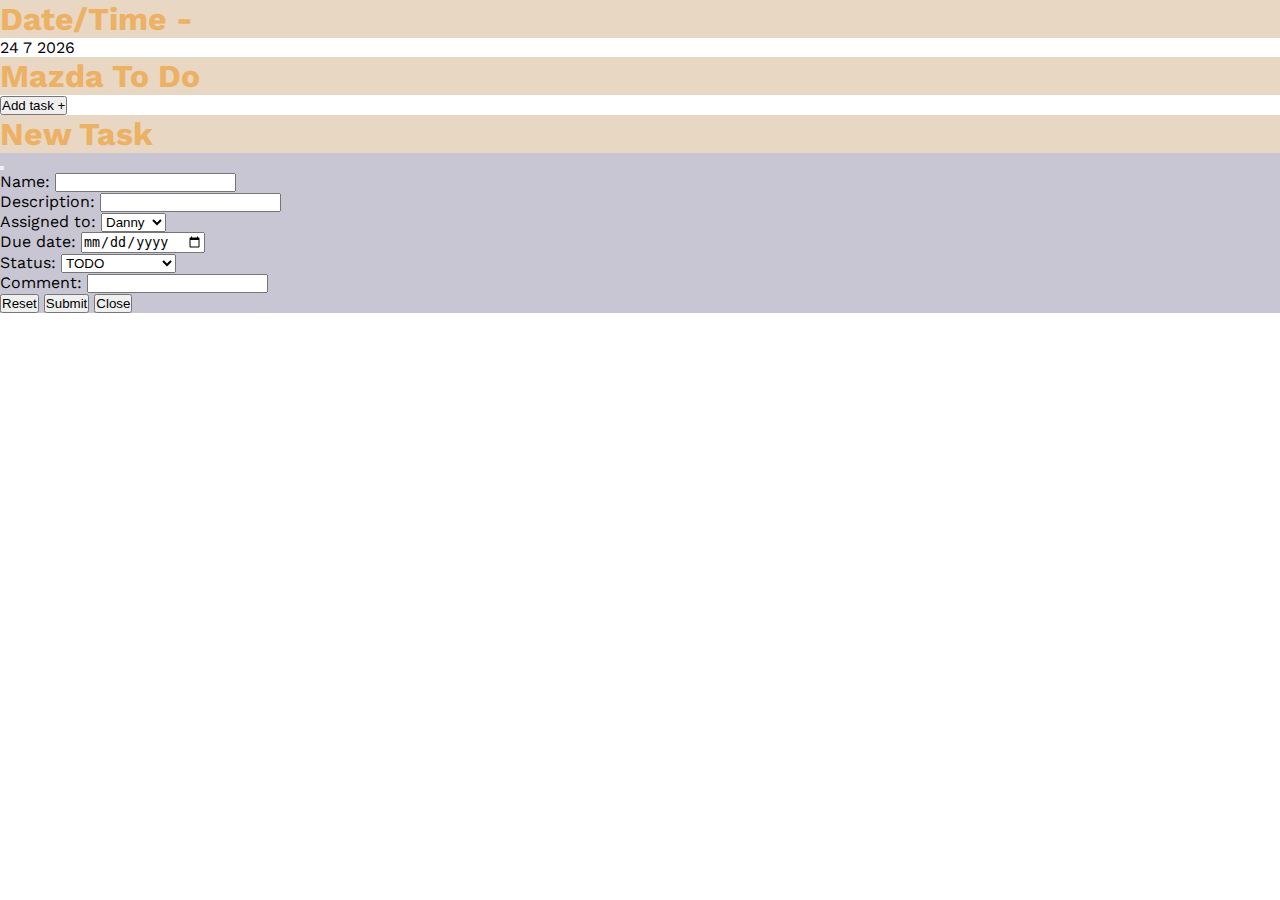
==== commit c2ab7ce7: "Merge pull request #11 from zuberajahan/new_branch" ====
--- a/index.html
+++ b/index.html
@@ -12,6 +12,8 @@
   <link href="https://fonts.googleapis.com/css2?family=Work+Sans:wght@400;500;800&display=swap" rel="stylesheet">
   <link href="https://cdn.jsdelivr.net/npm/bootstrap@5.2.2/dist/css/bootstrap.min.css" rel="stylesheet"
     integrity="sha384-Zenh87qX5JnK2Jl0vWa8Ck2rdkQ2Bzep5IDxbcnCeuOxjzrPF/et3URy9Bv1WTRi" crossorigin="anonymous">
+  <!-- Added Current Date/Time -->
+  <h1> Date/Time - <span id="cDateTime"> </span></h1>
 </head>
 
 <body>
@@ -19,9 +21,9 @@
   <div class="container shadow rounded mt-3 pb-3">
     <!-- Header for Web App -->
     <div class="d-flex aligns-items-center justify-content-center">
-      <span class="h2 d-inline-block h-10 w-10 bg-danger text-white" id="dayBox"></span>
-      <span class="h2 d-inline-block h-10 w-10 bg-danger text-white mx-1" id="monthBox"></span>
-      <span class="h2 d-inline-block h-10 w-10 bg-danger text-white" id="yearBox"></span>
+      <span class="h2 d-inline-block h-10 w-10 bg-secondary text-white rounded" id="dayBox"></span>
+      <span class="h2 d-inline-block h-10 w-10 bg-secondary text-white mx-1 rounded" id="monthBox"></span>
+      <span class="h2 d-inline-block h-10 w-10 bg-secondary text-white rounded" id="yearBox"></span>
     </div>
     <div class="d-flex aligns-items-center justify-content-center">
       <h1 class="text-center mt-4 mb-4 rounded shadow w-50 p-3">Mazda To Do</h1>
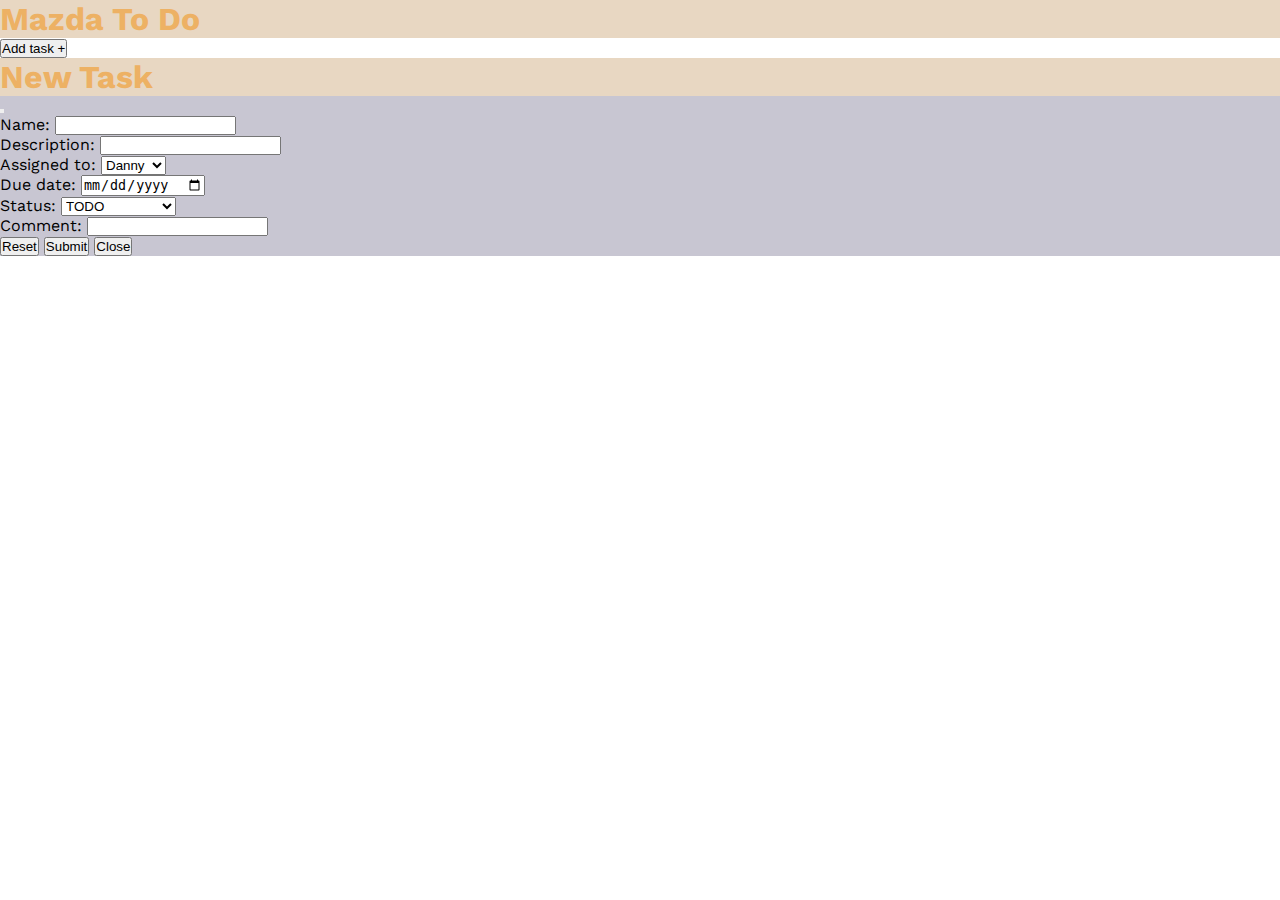
==== commit 67967d7b: "add modules and update task" ====
--- a/index.html
+++ b/index.html
@@ -12,18 +12,17 @@
   <link href="https://fonts.googleapis.com/css2?family=Work+Sans:wght@400;500;800&display=swap" rel="stylesheet">
   <link href="https://cdn.jsdelivr.net/npm/bootstrap@5.2.2/dist/css/bootstrap.min.css" rel="stylesheet"
     integrity="sha384-Zenh87qX5JnK2Jl0vWa8Ck2rdkQ2Bzep5IDxbcnCeuOxjzrPF/et3URy9Bv1WTRi" crossorigin="anonymous">
-  <!-- Added Current Date/Time -->
-  <h1> Date/Time - <span id="cDateTime"> </span></h1>
+  
+
 </head>
 
 <body>
   <!-- Container for page contents -->
-  <div class="container shadow rounded mt-3 pb-3">
+  <div class="container shadow rounded mt-3 pb-3 w-75">
     <!-- Header for Web App -->
+    <!-- Added Current Date/Time -->
     <div class="d-flex aligns-items-center justify-content-center">
-      <span class="h2 d-inline-block h-10 w-10 bg-secondary text-white rounded" id="dayBox"></span>
-      <span class="h2 d-inline-block h-10 w-10 bg-secondary text-white mx-1 rounded" id="monthBox"></span>
-      <span class="h2 d-inline-block h-10 w-10 bg-secondary text-white rounded" id="yearBox"></span>
+      <h3 class="h3 d-inline-block h-10 w-10 p-2 text-white rounded" id="cDateTime"></h3>
     </div>
     <div class="d-flex aligns-items-center justify-content-center">
       <h1 class="text-center mt-4 mb-4 rounded shadow w-50 p-3">Mazda To Do</h1>
@@ -120,7 +119,7 @@
     <script src="https://cdn.jsdelivr.net/npm/bootstrap@5.2.2/dist/js/bootstrap.bundle.min.js"
       integrity="sha384-OERcA2EqjJCMA+/3y+gxIOqMEjwtxJY7qPCqsdltbNJuaOe923+mo//f6V8Qbsw3"
       crossorigin="anonymous"></script>
-    <script src="./script.js"></script>
+    <script type="module" src="./script.js"></script>
 </body>
 
 </html>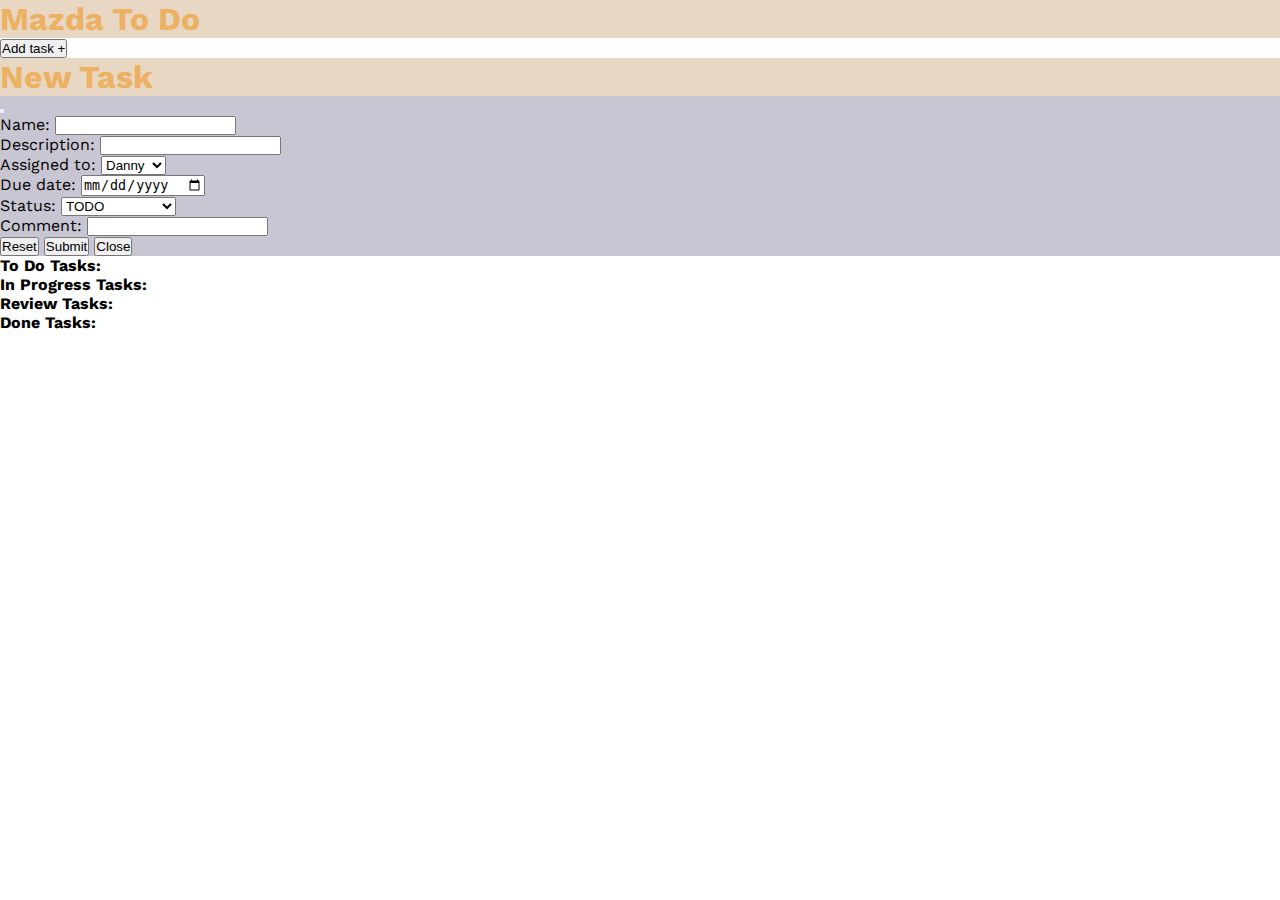
==== commit 685644e9: "challenge part done" ====
--- a/index.html
+++ b/index.html
@@ -106,10 +106,34 @@
        <!-- Task box -->
       <div class="d-flex aligns-items-center justify-content-center ">  
         <!-- Task list group -->
-          <div class="list-group w-75 task rounded shadow d-flex aligns-items-center justify-content-center">
+          <div class="list-group w-75 bg-transparent rounded shadow d-flex aligns-items-center justify-content-center">
             <!-- Task list item for 1st row-->
-            <div class="list-group-item grid task">
-              <div class="row " id="list-items"> 
+            
+            <div class="list-group-item bg-transparent grid d-flex flex-row justify-content-center" id="list-items">
+              <!-- <div class="container text-center d-flex flex-row justify-content-center" id="list-items"> -->
+                <div class="g-col-3">
+                  <div class="p-3 bg-transparent border-0" >
+                     <h4 class="text-center text-danger">To Do Tasks:</h4>
+                  </div>
+                  <div class="p-3 bg-transparent border-0" id="todo"></div>
+                </div>
+                  <div class="g-col-3">
+                    <div class="p-3 bg-transparent border-0" >
+                      <h4 class="text-center text-warning">In Progress Tasks:</h4>
+                   </div>
+                    <div class="p-3 bg-transparent border-0" id="progress"></div>
+                  </div>
+                  <div class="g-col-3">
+                    <div class="p-3 bg-transparent border-0" >
+                      <h4 class="text-center text-info">Review Tasks:</h4>
+                   </div>
+                    <div class="p-3 bg-transparent border-0" id="review"></div>
+                  </div>
+                  <div class="g-col-3">
+                    <div class="p-3 bg-transparent border-0" >
+                      <h4 class="text-center text-black-50">Done Tasks:</h4>
+                   </div>
+                    <div class="p-3  bg-transparent border-0" id="done"></div>
               </div>
             </div>
           </div>  
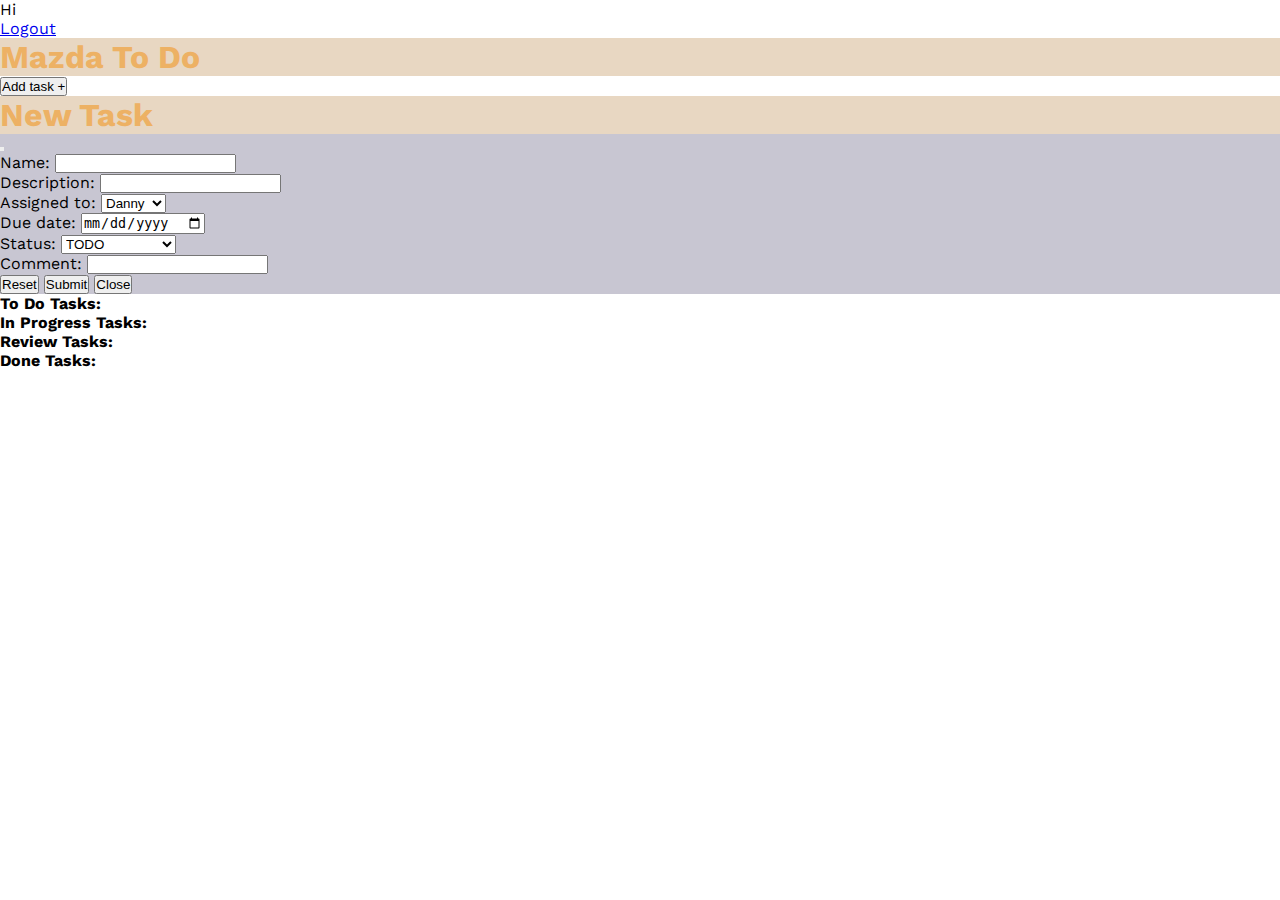
==== commit 46bb318e: "add login and register function" ====
--- a/index.html
+++ b/index.html
@@ -12,7 +12,7 @@
   <link href="https://fonts.googleapis.com/css2?family=Work+Sans:wght@400;500;800&display=swap" rel="stylesheet">
   <link href="https://cdn.jsdelivr.net/npm/bootstrap@5.2.2/dist/css/bootstrap.min.css" rel="stylesheet"
     integrity="sha384-Zenh87qX5JnK2Jl0vWa8Ck2rdkQ2Bzep5IDxbcnCeuOxjzrPF/et3URy9Bv1WTRi" crossorigin="anonymous">
-  
+    <link rel="stylesheet" href="https://cdnjs.cloudflare.com/ajax/libs/font-awesome/6.2.1/css/all.min.css" integrity="sha512-MV7K8+y+gLIBoVD59lQIYicR65iaqukzvf/nwasF0nqhPay5w/9lJmVM2hMDcnK1OnMGCdVK+iQrJ7lzPJQd1w==" crossorigin="anonymous" referrerpolicy="no-referrer" />
 
 </head>
 
@@ -21,8 +21,18 @@
   <div class="container shadow rounded mt-3 pb-3 w-75">
     <!-- Header for Web App -->
     <!-- Added Current Date/Time -->
-    <div class="d-flex aligns-items-center justify-content-center">
-      <h3 class="h3 d-inline-block h-10 w-10 p-2 text-white rounded" id="cDateTime"></h3>
+    <div class="d-flex aligns-items-center justify-content-center ">
+      <h3 class="h5 d-inline-block p-2 text-white rounded" id="cDateTime"></h3>
+      <ul class="nav h5 justify-content-end ps-5 text-white rounded">
+        <li class="nav-item d-flex flex-row ">
+          <i class="fa-solid fa-user-check p-1"></i>
+          <a class="nav-link text-light active p-1" id="display-user" aria-current="page" >Hi </a>
+        </li>
+        <li class="nav-item d-flex flex-row ps-3 ">
+          <i class="fa-solid fa-right-from-bracket p-1"></i>
+          <a class="nav-link text-light p-1" id="logout" href="login.html">Logout</a>
+        </li>
+      </ul>
     </div>
     <div class="d-flex aligns-items-center justify-content-center">
       <h1 class="text-center mt-4 mb-4 rounded shadow w-50 p-3">Mazda To Do</h1>
--- a/index.css
+++ b/index.css
@@ -10,48 +10,6 @@
     background-size: cover;
 }
 
-/* Login Page */
-.login-form {
-    width: 350px;
-    top: 50%;
-    left: 50%;
-    transform: translate(-50%, -50%);
-    position: absolute;
-    color: black;
-}
-
-.login-form h1 {
-    font-size: 40px;
-    text-align: center;
-    text-transform: uppercase;
-    margin: 40px 0;
-    font-weight: bold;
-}
-
-.login-form p {
-    font-size: 25px;
-    margin: 15px 0;
-    font-weight: bold;
-}
-
-.login-form input {
-    font-size: 16px;
-    width: 100%;
-    padding: 15px 10px;
-    border: 0;
-    outline: none;
-    border-radius: 5px;
-}
-
-.login-form button {
-    font-size: 25px;
-    font-weight: bold;
-    margin: 20px, 0;
-    padding: 10px 15px;
-    width: 50%;
-    border-radius: 5px;
-}
-
 /* Heading style */
 h1 {
     background-color: rgb(232, 215, 194);
@@ -59,28 +17,8 @@
 }
 
 /* Task box style */
-.task {
+.task, #cDateTime{
     background-color: hsl(250, 12%, 80%) !important;
-}
-
-.box-2 {
-    background-color: rgba(255, 119, 0, 0.846) !important;
-}
-
-.box-5 {
-    background-color: rgba(210, 147, 238, 0.9) !important;
-}
-
-.box-6 {
-    background-color: rgba(205, 74, 203, 0.9) !important;
-}
-
-.rotated-left {
-    transform: rotate(-5deg);
-}
-
-.rotated-right {
-    transform: rotate(5deg);
 }
 
 /* yi add 2022.11.23 */
